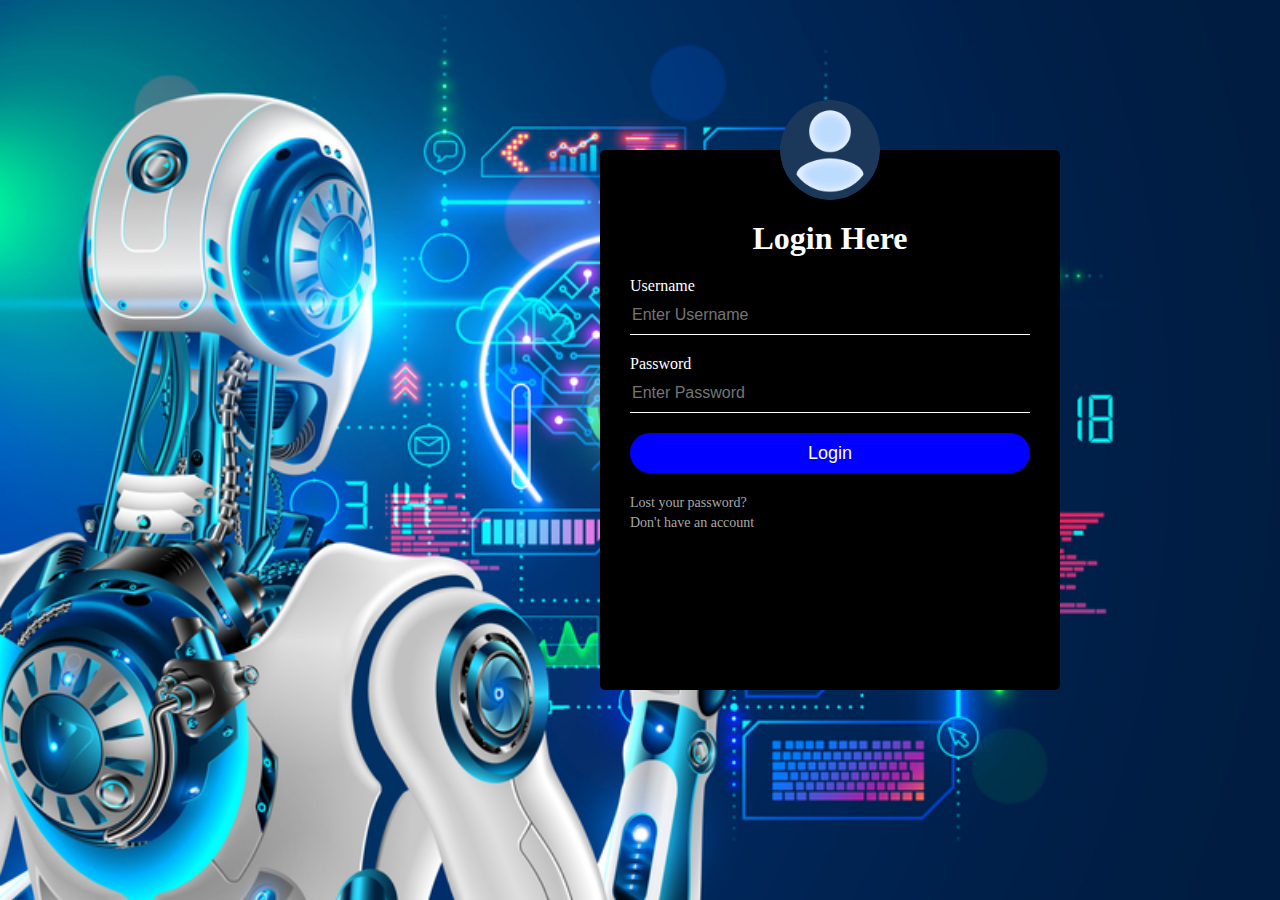
==== index.html @ bfb737b5 "Add files via upload" ====
<html>

<head>
    <title>
        AI Wizard
    </title>
    <link rel="stylesheet" href="styles.css">
    <style></style>
</head>
<body>
    <div class="loginBox">
        <img src="user.png" class="user">  
        <h1 class="loghead">Login Here</h1>
        <form action="#" method="post">
            <label for="uname">Username</label><br>
            <input type="text" name="uname" id="uname" placeholder="Enter Username" class="input"><br>
            <label for="pass">Password</label><br>
            <input type="password" name="pass" id="pass" placeholder="Enter Password" class="input"><br>
            <input type="submit" name="Login" value="Login" class="submit"><br>
            <a href="#"> Lost your password?</a><br>
            <a href="#">Don't have an account</a>
        </form>
    </div>
</body>
</html>
---- styles.css ----
body{
    background-image: url("background.jpg");
    background-repeat: no-repeat;
    background-size: cover;
}
.loginBox{
    background-color: black;
    width: 400px;
    height: 400px;
    margin-left: 550px;
    margin-top: 100px;
    top: 50px;
    left: 50px;
    position: absolute;
    padding:70px 30px;
    color: white;
    border-radius: 5px;
}
.user{
    width: 100px;
    border-radius: 50%;
    position: absolute;
    top: -50px;
    margin-left: 150px;
}
.loghead{
    color: white;
}
h1{
    margin: 0;
    padding: 0 0 20px;
    text-align: center;
    
}

.loginBox input{
    width: 100%;
    margin-bottom: 20px;
}
.input{
    border: none;
    border-bottom: 1px solid white;
    background:transparent;
    outline: none;
    height: 40px;
    color: white;
    font-size: 16px;
}

.submit{
    border: none;
    outline: none;
    height: 40px;
    background:blue;
    color: white;
    font-size: 18px;
    border-radius: 20px;
}

.submit:hover{
    cursor: pointer;
    background: #ffc107;
}

.loginBox a{
    text-decoration: none;
    font-size: 14px;
    line-height: 20px;
    color: darkgray;
}
.loginBox a:hover{
    color: #ffc107;
}
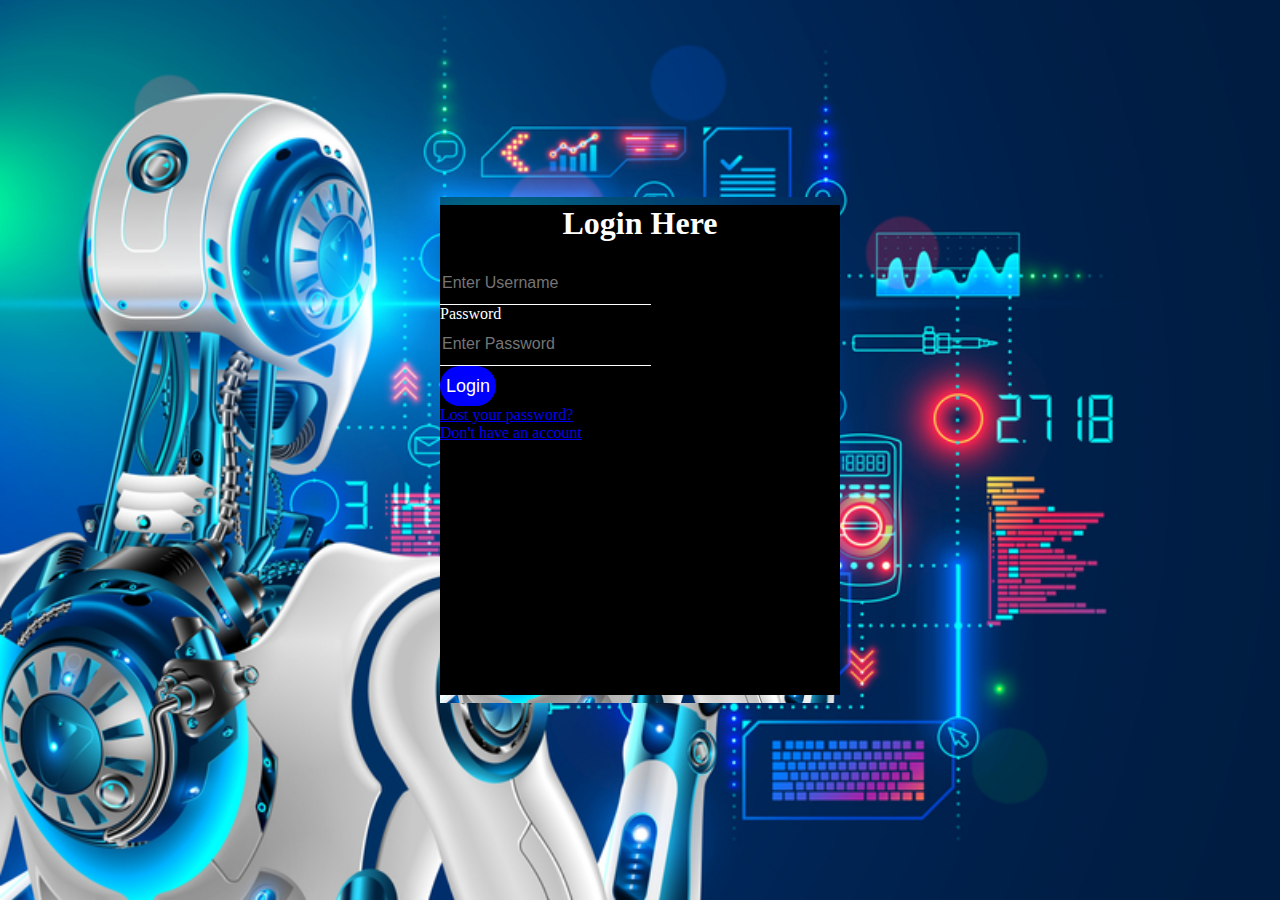
==== commit 43fb7c6b: "Add files via upload" ====
--- a/index.html
+++ b/index.html
@@ -1,25 +1,21 @@
-<html>
-
+<!DOCTYPE html>
+<html lang="en">
 <head>
-    <title>
-        AI Wizard
-    </title>
+    <meta charset="UTF-8">
+    <meta name="viewport" content="width=device-width, initial-scale=1.0">
+    <title>Document</title>
     <link rel="stylesheet" href="styles.css">
-    <style></style>
 </head>
 <body>
-    <div class="loginBox">
-        <img src="user.png" class="user">  
+    <div >
         <h1 class="loghead">Login Here</h1>
         <form action="#" method="post">
-            <label for="uname">Username</label><br>
             <input type="text" name="uname" id="uname" placeholder="Enter Username" class="input"><br>
             <label for="pass">Password</label><br>
             <input type="password" name="pass" id="pass" placeholder="Enter Password" class="input"><br>
             <input type="submit" name="Login" value="Login" class="submit"><br>
             <a href="#"> Lost your password?</a><br>
             <a href="#">Don't have an account</a>
-        </form>
     </div>
 </body>
 </html>--- a/styles.css
+++ b/styles.css
@@ -1,27 +1,18 @@
-body{
+html,body{
+    display: grid;
+    height: 100%;
+    place-items: center;
     background-image: url("background.jpg");
     background-repeat: no-repeat;
     background-size: cover;
+    place-content: center;
 }
-.loginBox{
+div{
+    width: 400px;
+    height: 490px;
     background-color: black;
-    width: 400px;
-    height: 400px;
-    margin-left: 550px;
-    margin-top: 100px;
-    top: 50px;
-    left: 50px;
-    position: absolute;
-    padding:70px 30px;
     color: white;
-    border-radius: 5px;
-}
-.user{
-    width: 100px;
-    border-radius: 50%;
-    position: absolute;
-    top: -50px;
-    margin-left: 150px;
+
 }
 .loghead{
     color: white;
@@ -70,4 +61,4 @@
 }
 .loginBox a:hover{
     color: #ffc107;
-}+}
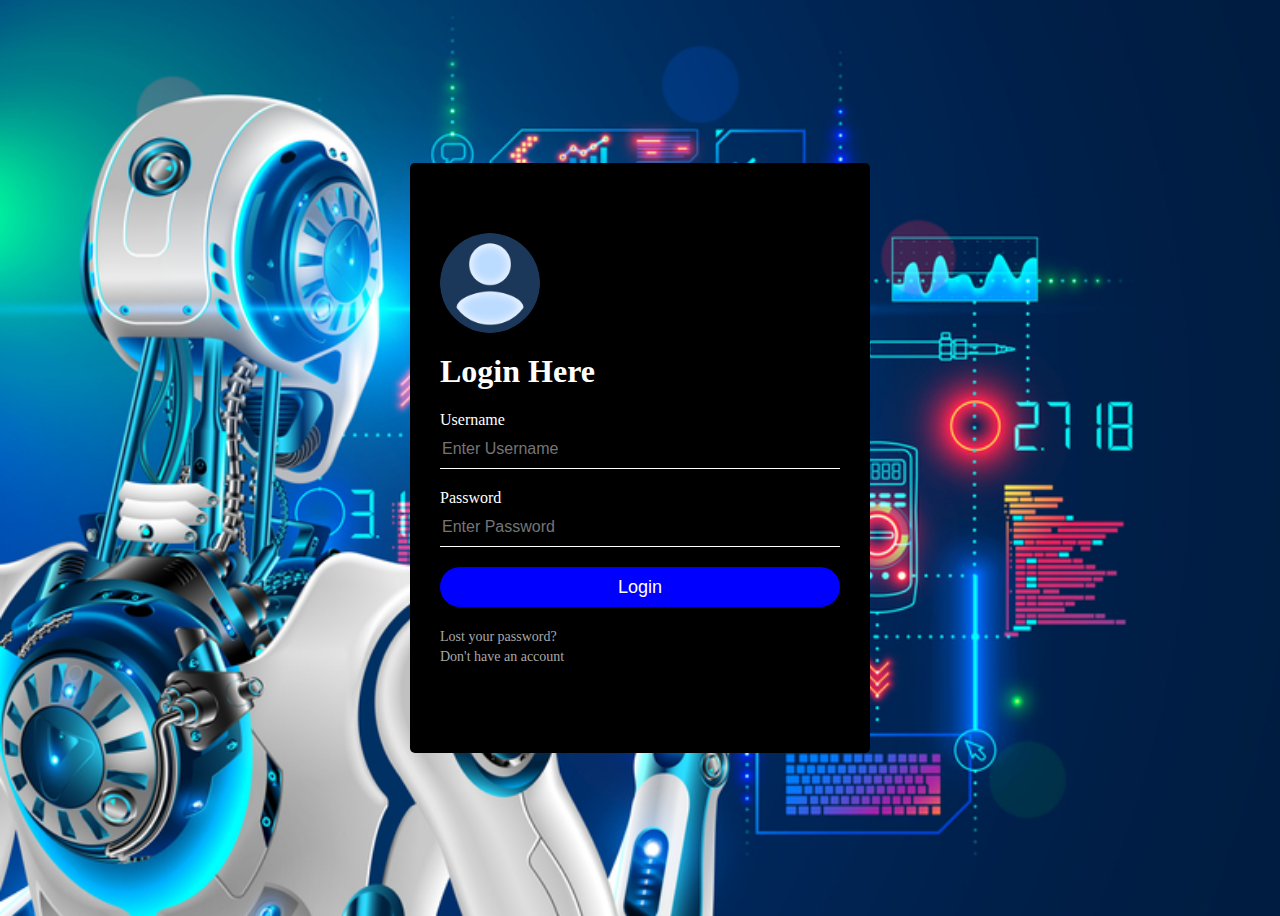
==== commit 72d16df3: "Add files via upload" ====
--- a/index.html
+++ b/index.html
@@ -1,21 +1,126 @@
-<!DOCTYPE html>
-<html lang="en">
+<html>
+
 <head>
-    <meta charset="UTF-8">
-    <meta name="viewport" content="width=device-width, initial-scale=1.0">
-    <title>Document</title>
+    <title>
+        AI Wizard
+    </title>
     <link rel="stylesheet" href="styles.css">
+    <style>
+        body {
+            background-image: url("background.jpg");
+            background-repeat: no-repeat;
+            background-size: cover;
+        }
+
+        .container {
+            display: flex;
+            justify-content: center;
+            align-items: center;
+            height: 100vh;
+        }
+
+        .loginBox {
+            background-color: black;
+            width: 400px;
+            padding: 70px 30px;
+            color: white;
+            border-radius: 5px;
+        }
+
+        .user {
+            width: 100px;
+            border-radius: 50%;
+            margin: 0 auto;
+            margin-bottom: 20px;
+        }
+
+        .loghead {
+            color: white;
+            margin-top: 0;
+        }
+
+        .loginBox input {
+            width: 100%;
+            margin-bottom: 20px;
+            height: 40px;
+        }
+
+        .input {
+            border: none;
+            border-bottom: 1px solid white;
+            background: transparent;
+            outline: none;
+            height: 40px;
+            color: white;
+            font-size: 16px;
+        }
+
+        .submit {
+            border: none;
+            outline: none;
+            height: 40px;
+            background: blue;
+            color: white;
+            font-size: 18px;
+            border-radius: 20px;
+        }
+
+        .submit:hover {
+            cursor: pointer;
+            background: #ffc107;
+        }
+
+        .loginBox a {
+            text-decoration: none;
+            font-size: 14px;
+            line-height: 20px;
+            color: darkgray;
+        }
+
+        .loginBox a:hover {
+            color: #ffc107;
+        }
+
+        @media (max-width: 768px) {
+            .container {
+                padding: 20px;
+            }
+
+            .loginBox {
+                width: 100%;
+                padding: 50px;
+                margin: 0;
+            }
+        }
+
+        @media (max-width: 480px) {
+            .loginBox {
+                padding: 30px;
+            }
+
+            .submit {
+                font-size: 16px;
+            }
+        }
+    </style>
 </head>
+
 <body>
-    <div >
-        <h1 class="loghead">Login Here</h1>
-        <form action="#" method="post">
-            <input type="text" name="uname" id="uname" placeholder="Enter Username" class="input"><br>
-            <label for="pass">Password</label><br>
-            <input type="password" name="pass" id="pass" placeholder="Enter Password" class="input"><br>
-            <input type="submit" name="Login" value="Login" class="submit"><br>
-            <a href="#"> Lost your password?</a><br>
-            <a href="#">Don't have an account</a>
+    <div class="container">
+        <div class="loginBox">
+            <img src="user.png" class="user">
+            <h1 class="loghead">Login Here</h1>
+            <form action="#" method="post">
+                <label for="uname">Username</label><br>
+                <input type="text" name="uname" id="uname" placeholder="Enter Username" class="input"><br>
+                <label for="pass">Password</label><br>
+                <input type="password" name="pass" id="pass" placeholder="Enter Password" class="input"><br>
+                <input type="submit" name="Login" value="Login" class="submit"><br>
+                <a href="#"> Lost your password?</a><br>
+                <a href="signup.html">Don't have an account</a>
+            </form>
+        </div>
     </div>
 </body>
+
 </html>--- a/styles.css
+++ b/styles.css
@@ -1,64 +1,96 @@
-html,body{
-    display: grid;
-    height: 100%;
-    place-items: center;
+body {
     background-image: url("background.jpg");
     background-repeat: no-repeat;
     background-size: cover;
-    place-content: center;
-}
-div{
-    width: 400px;
-    height: 490px;
-    background-color: black;
-    color: white;
-
-}
-.loghead{
-    color: white;
-}
-h1{
-    margin: 0;
-    padding: 0 0 20px;
-    text-align: center;
-    
 }
 
-.loginBox input{
+.container {
+    display: flex;
+    justify-content: center;
+    align-items: center;
+    height: 100vh;
+}
+
+.loginBox {
+    background-color: black;
+    width: 400px;
+    padding: 70px 30px;
+    color: white;
+    border-radius: 5px;
+}
+
+.user {
+    width: 100px;
+    border-radius: 50%;
+    margin: 0 auto;
+    margin-bottom: 20px;
+}
+
+.loghead {
+    color: white;
+    margin-top: 0;
+}
+
+.loginBox input {
     width: 100%;
     margin-bottom: 20px;
+    height: 40px;
 }
-.input{
+
+.input {
     border: none;
     border-bottom: 1px solid white;
-    background:transparent;
+    background: transparent;
     outline: none;
     height: 40px;
     color: white;
     font-size: 16px;
 }
 
-.submit{
+.submit {
     border: none;
     outline: none;
     height: 40px;
-    background:blue;
+    background: blue;
     color: white;
     font-size: 18px;
     border-radius: 20px;
 }
 
-.submit:hover{
+.submit:hover {
     cursor: pointer;
     background: #ffc107;
 }
 
-.loginBox a{
+.loginBox a {
     text-decoration: none;
     font-size: 14px;
     line-height: 20px;
     color: darkgray;
 }
-.loginBox a:hover{
+
+.loginBox a:hover {
     color: #ffc107;
 }
+
+@media (max-width: 768px) {
+    .container {
+        padding: 20px;
+    }
+
+    .loginBox {
+        width: 100%;
+        padding: 50px;
+        margin: 0;
+    }
+}
+
+@media (max-width: 480px) {
+    .loginBox {
+        padding: 30px;
+    }
+
+    .submit {
+        font-size: 16px;
+    }
+}
